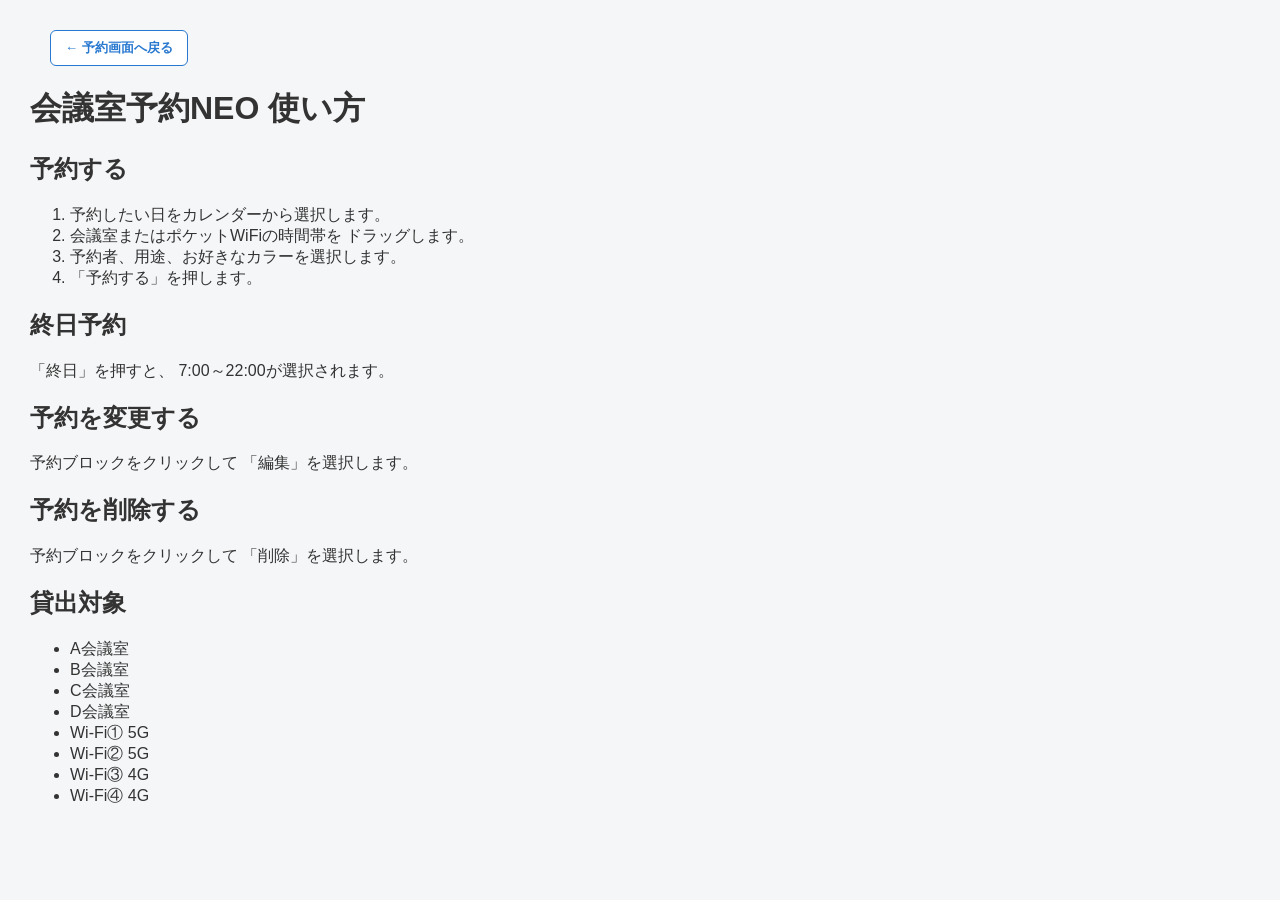
==== guide.html @ 4a9d6be0 "Add files via upload" ====
<!DOCTYPE html>

<html lang="ja">

<head>

    <meta charset="UTF-8">

    <meta
        name="viewport"
        content="width=device-width, initial-scale=1.0"
    >

    <title>
        会議室予約NEO 使い方
    </title>

    <link
        rel="stylesheet"
        href="style.css"
    >

</head>

<body>

    <main>

        <a
            href="index.html"
            class="guide-button"
        >
            ← 予約画面へ戻る
        </a>

        <h1>
            会議室予約NEO 使い方
        </h1>


        <h2>
            予約する
        </h2>

        <ol>

            <li>
                予約したい日をカレンダーから選択します。
            </li>

            <li>
                会議室またはポケットWiFiの時間帯を
                ドラッグします。
            </li>

            <li>
                予約者、用途、お好きなカラーを選択します。
            </li>

            <li>
                「予約する」を押します。
            </li>

        </ol>


        <h2>
            終日予約
        </h2>

        <p>
            「終日」を押すと、
            7:00～22:00が選択されます。
        </p>


        <h2>
            予約を変更する
        </h2>

        <p>
            予約ブロックをクリックして
            「編集」を選択します。
        </p>


        <h2>
            予約を削除する
        </h2>

        <p>
            予約ブロックをクリックして
            「削除」を選択します。
        </p>


        <h2>
            貸出対象
        </h2>

        <ul>

            <li>A会議室</li>
            <li>B会議室</li>
            <li>C会議室</li>
            <li>D会議室</li>
            <li>Wi-Fi① 5G</li>
            <li>Wi-Fi② 5G</li>
            <li>Wi-Fi③ 4G</li>
            <li>Wi-Fi④ 4G</li>

        </ul>

    </main>

</body>

</html>
---- style.css ----
body {
    margin: 0;
    font-family: "Segoe UI", sans-serif;
    background-color: #f5f6f8;
    color: #333333;
}

header {
    background-color: #ffffff;
    padding: 18px 30px;
    border-bottom: 1px solid #dddddd;
}

header h1 {
    margin: 0;
    font-size: 22px;
}

main {
    padding: 30px;
}
.date-controls {
    display: flex;
    align-items: center;
    justify-content: center;
    gap: 10px;
    margin-bottom: 20px;
}

.date-controls button {
    padding: 8px 14px;
    border: 1px solid #cccccc;
    border-radius: 6px;
    background-color: #ffffff;
    cursor: pointer;
}

.date-controls button:hover {
    background-color: #eeeeee;
}

#datePicker {
    padding: 8px 12px;
    border: 1px solid #cccccc;
    border-radius: 6px;
    font-size: 14px;
}

#schedule {
    background-color: #ffffff;
    border: 1px solid #dddddd;
    border-radius: 10px;
    overflow: hidden;
}

.room-row {
    display: flex;
    border-top: 1px solid #dddddd;
}

.room-label {
    width: 120px;
    min-width: 120px;
    padding: 20px 16px;
    box-sizing: border-box;

    border-right: 1px solid #dddddd;

    font-weight: 600;
}

.timeline {
    flex: 1;
    min-height: 60px;
    position: relative;

    background-image:
        linear-gradient(
            to right,
            #dddddd 1px,
            transparent 1px
        );

    background-size:
        calc(100% / 30) 100%;
}

.time-header {
    display: flex;
}

.time-header .timeline {
    height: 45px;
    min-height: 45px;
    border-left: 0;
}

.time-label {
    position: absolute;
    top: 14px;

    font-size: 12px;
    color: #666666;

    transform: translateX(-50%);
}

.time-label:first-child {
    transform: translateX(0);
}

.time-label:last-child {
    transform: translateX(-100%);
}

.drag-selection {
    position: absolute;

    top: 5px;
    bottom: 5px;

    background-color: rgba(40, 120, 208, 0.25);

    border: 2px solid #2878d0;
    border-radius: 5px;

    box-sizing: border-box;

    pointer-events: none;
}

.modal {
    position: fixed;
    inset: 0;

    display: flex;
    align-items: center;
    justify-content: center;

    background-color: rgba(0, 0, 0, 0.4);

    z-index: 1000;
}

.modal.hidden {
    display: none;
}

.modal-content {
    width: 360px;
    padding: 24px;

    background-color: #ffffff;
    border-radius: 12px;

    box-shadow:
        0 12px 36px rgba(0, 0, 0, 0.25);
}

.modal-content h2 {
    margin-top: 0;
    margin-bottom: 10px;
}

#selectedInfo {
    margin-bottom: 20px;
    padding: 12px;

    background-color: #f3f7fc;
    border-radius: 6px;

    line-height: 1.6;
}

.modal-content label {
    display: block;
    margin-top: 14px;
    margin-bottom: 6px;

    font-weight: 600;
}

.modal-content input,
.modal-content select {
    width: 100%;
    padding: 10px;

    box-sizing: border-box;

    border: 1px solid #cccccc;
    border-radius: 6px;

    font-size: 14px;
}

.modal-content input:focus {
    border-color: #2878d0;
    outline: 2px solid rgba(40, 120, 208, 0.2);
}

.modal-buttons {
    display: flex;
    justify-content: flex-end;
    gap: 10px;

    margin-top: 24px;
}

#saveButton {
    color: #ffffff;
    background-color: #2878d0;
    border-color: #2878d0;
}

#saveButton:hover {
    background-color: #1f65b5;
}

.reservation {
    position: absolute;

    top: 6px;
    bottom: 6px;

    background-color: #dcecff;

    border-left: 4px solid #2878d0;

    border-radius: 5px;

    padding: 6px;

    box-sizing: border-box;

    overflow: hidden;

    font-size: 12px;
}

#allDayButton {
    margin-top: 10px;
}

.reservation-blue {
    background-color: #dcecff;
    border-left-color: #2878d0;
}

.reservation-green {
    background-color: #dff3e4;
    border-left-color: #3a9b58;
}

.reservation-orange {
    background-color: #fff0d8;
    border-left-color: #e28a20;
}

.reservation-purple {
    background-color: #eee3f7;
    border-left-color: #8854b8;
}

.guide-button {
    display: inline-block;

    margin-left: 20px;
    /*margin-top: 16px;*/
    padding: 8px 14px;

    color: #2878d0;
    background-color: #ffffff;

    border: 1px solid #2878d0;
    border-radius: 6px;

    text-decoration: none;
    font-size: 13px;
    font-weight: 600;
}

.guide-button:hover {
    color: #ffffff;
    background-color: #2878d0;
}
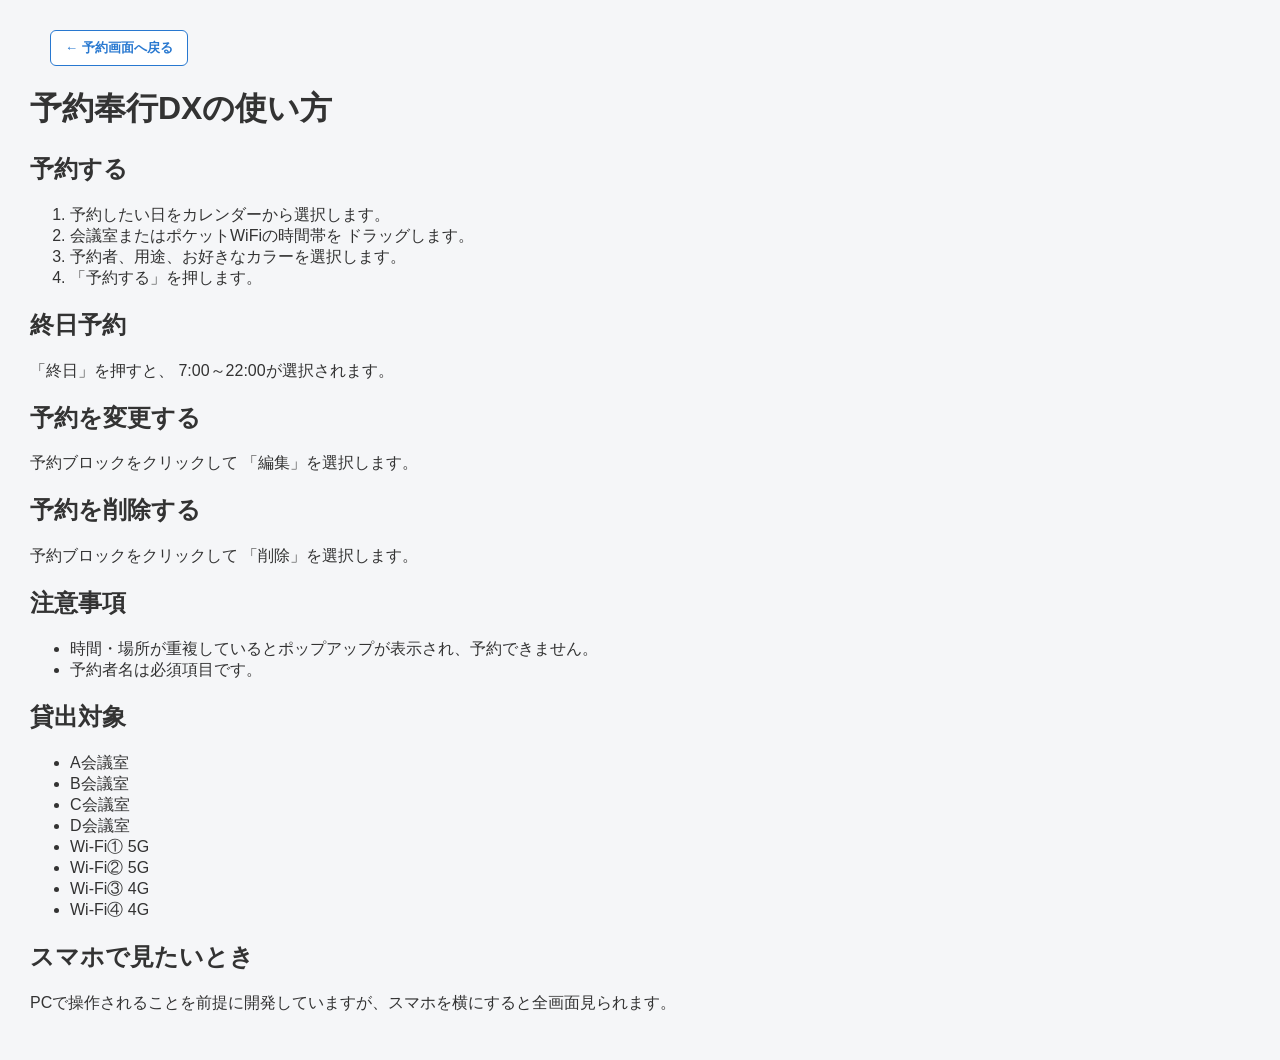
==== commit 2b03d780: "Add files via upload" ====
--- a/guide.html
+++ b/guide.html
@@ -12,7 +12,7 @@
     >
 
     <title>
-        会議室予約NEO 使い方
+        予約奉行DXの使い方
     </title>
 
     <link
@@ -34,7 +34,7 @@
         </a>
 
         <h1>
-            会議室予約NEO 使い方
+            予約奉行DXの使い方
         </h1>
 
 
@@ -93,6 +93,15 @@
             「削除」を選択します。
         </p>
 
+        <h2>
+            注意事項
+        </h2>
+
+        <ul>
+
+            <li>時間・場所が重複しているとポップアップが表示され、予約できません。</li>
+            <li>予約者名は必須項目です。</li>
+        </ul>
 
         <h2>
             貸出対象
@@ -110,6 +119,15 @@
             <li>Wi-Fi④ 4G</li>
 
         </ul>
+        
+        <h2>
+            スマホで見たいとき
+        </h2>
+ 
+        <p>
+            PCで操作されることを前提に開発していますが、スマホを横にすると全画面見られます。
+        </p>       
+
 
     </main>
 
